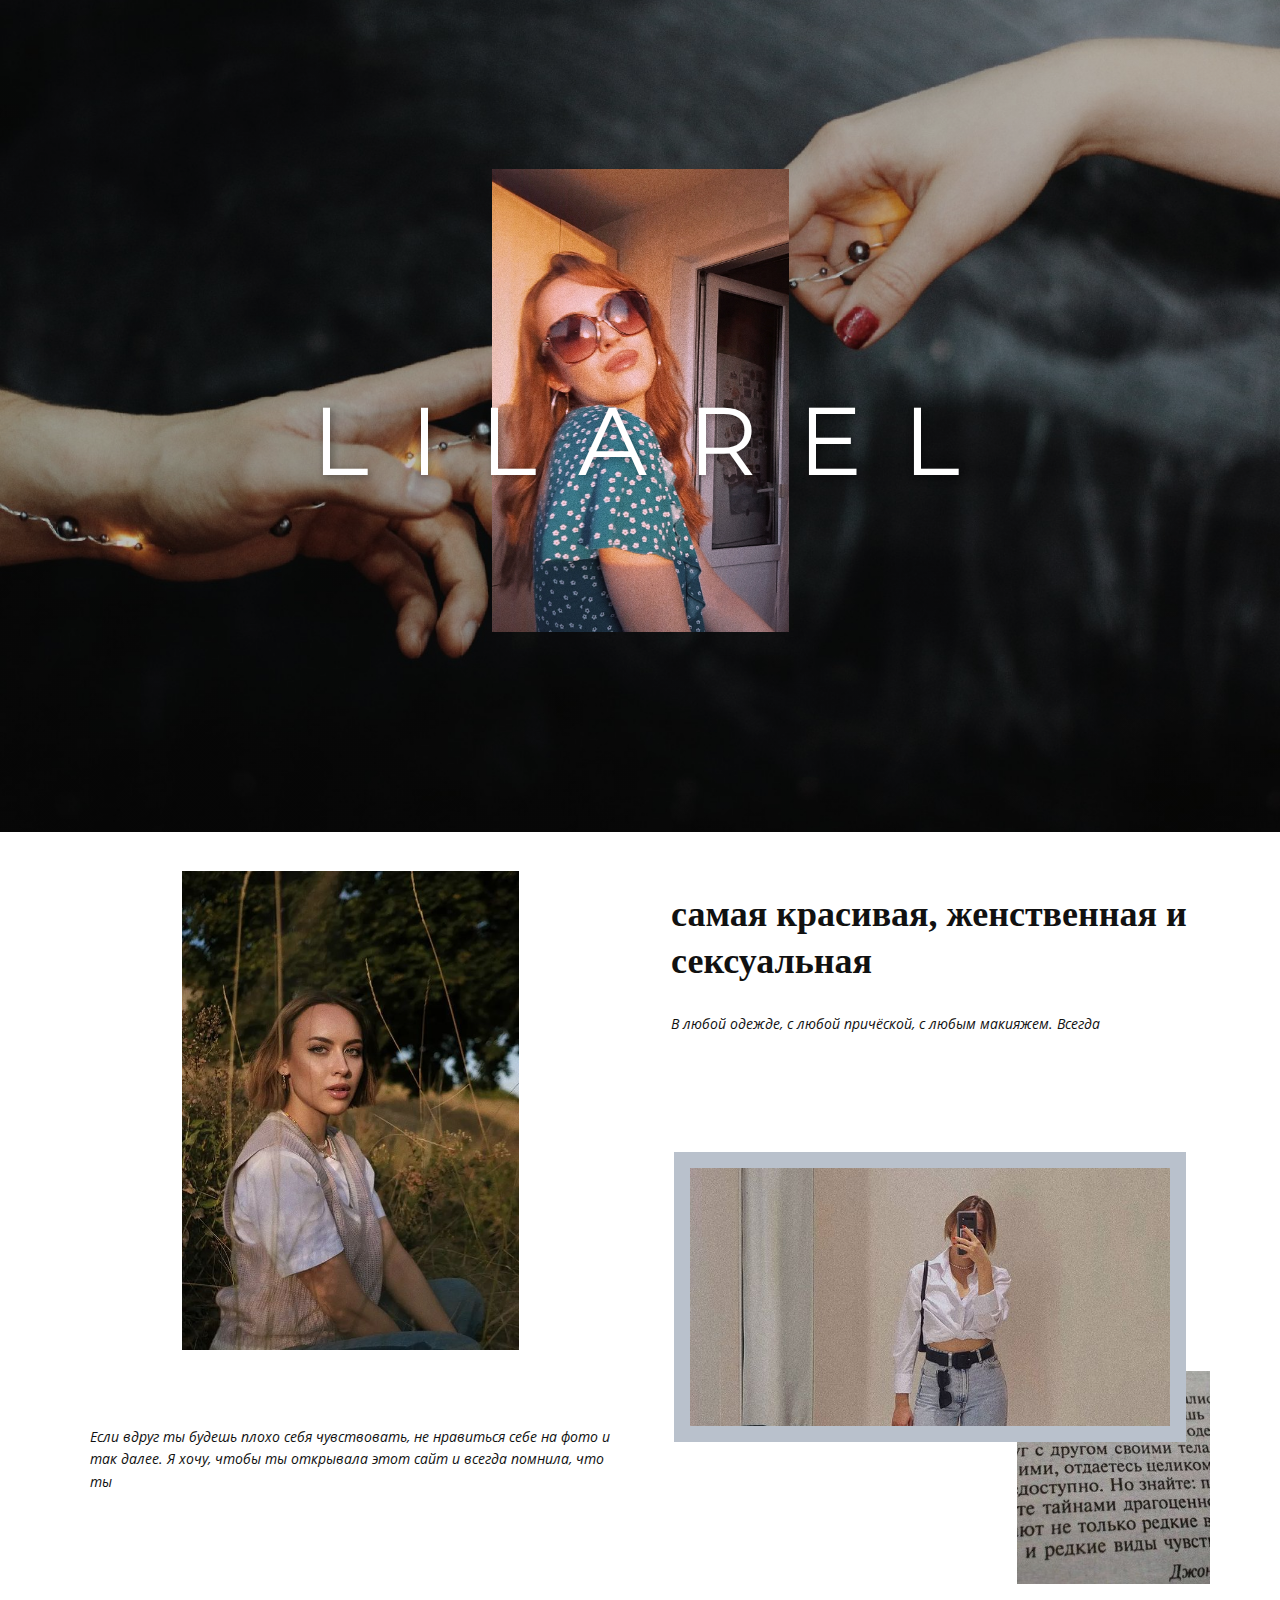
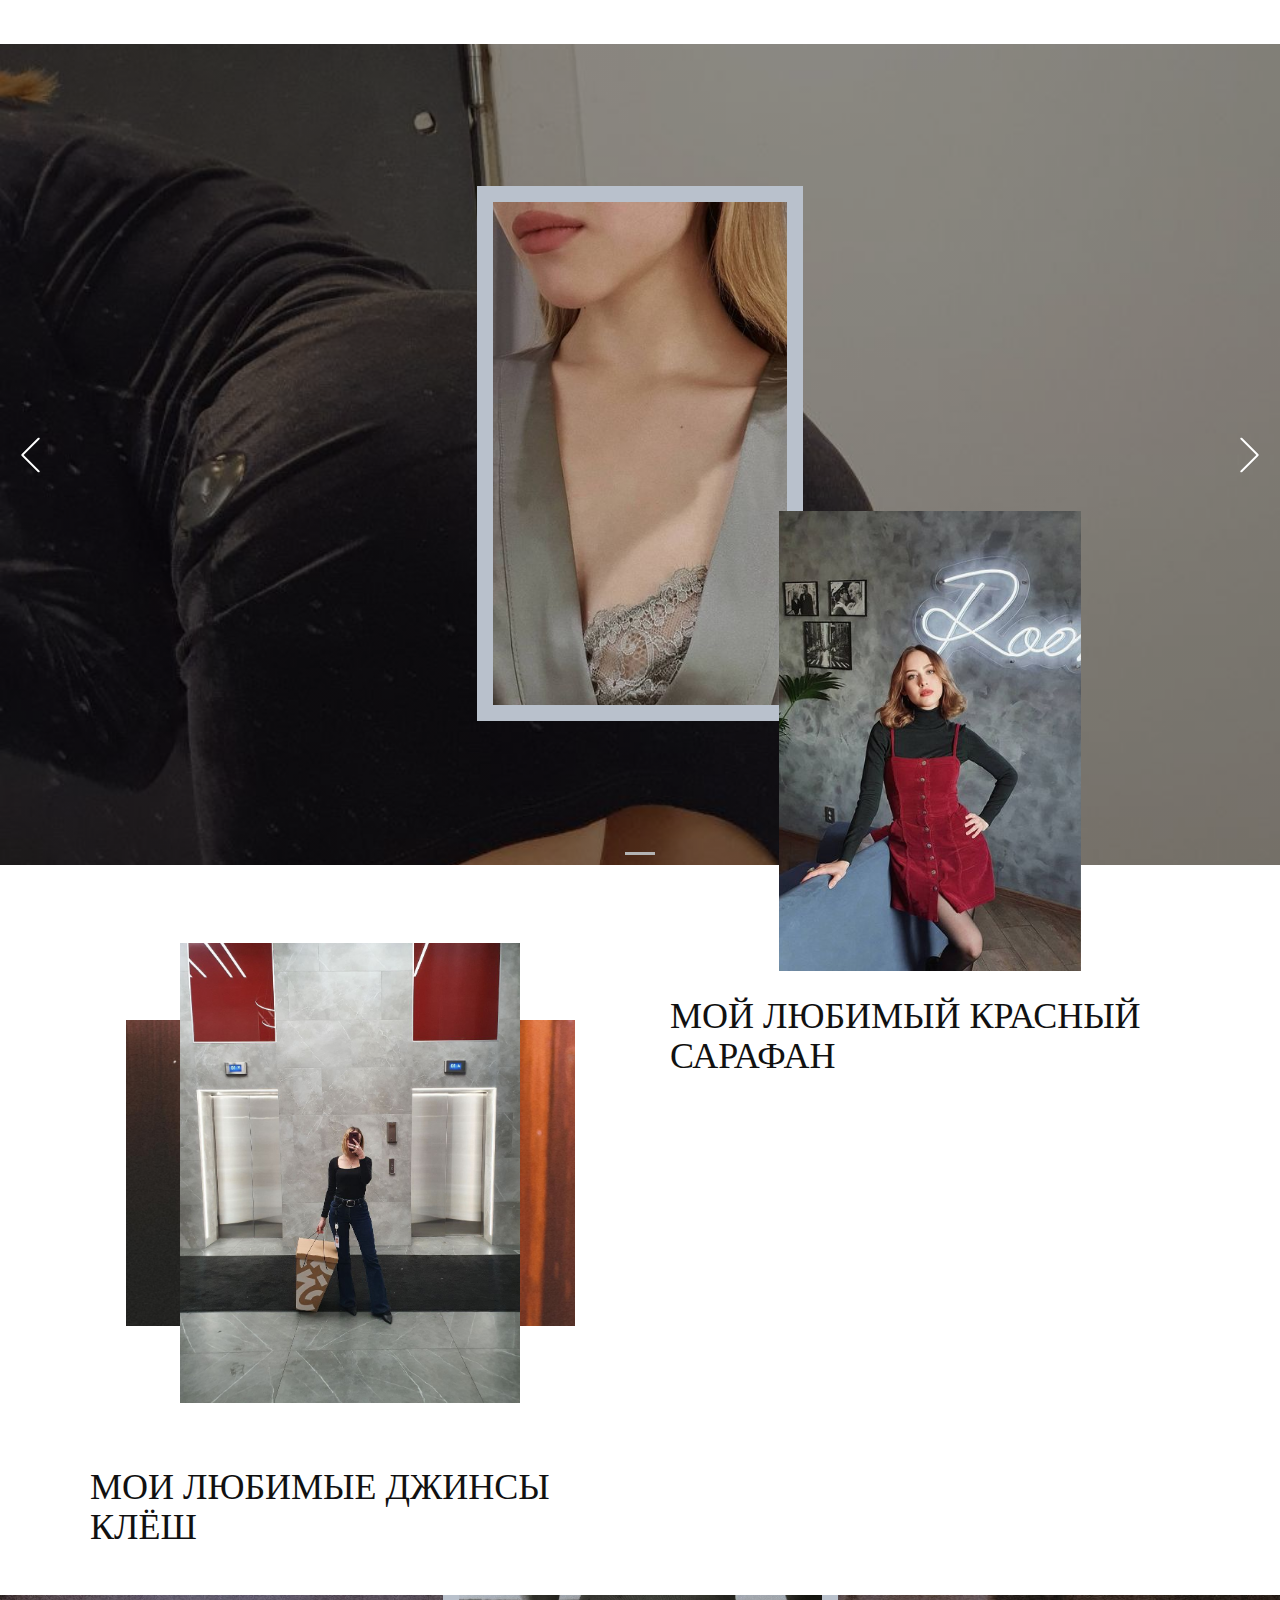
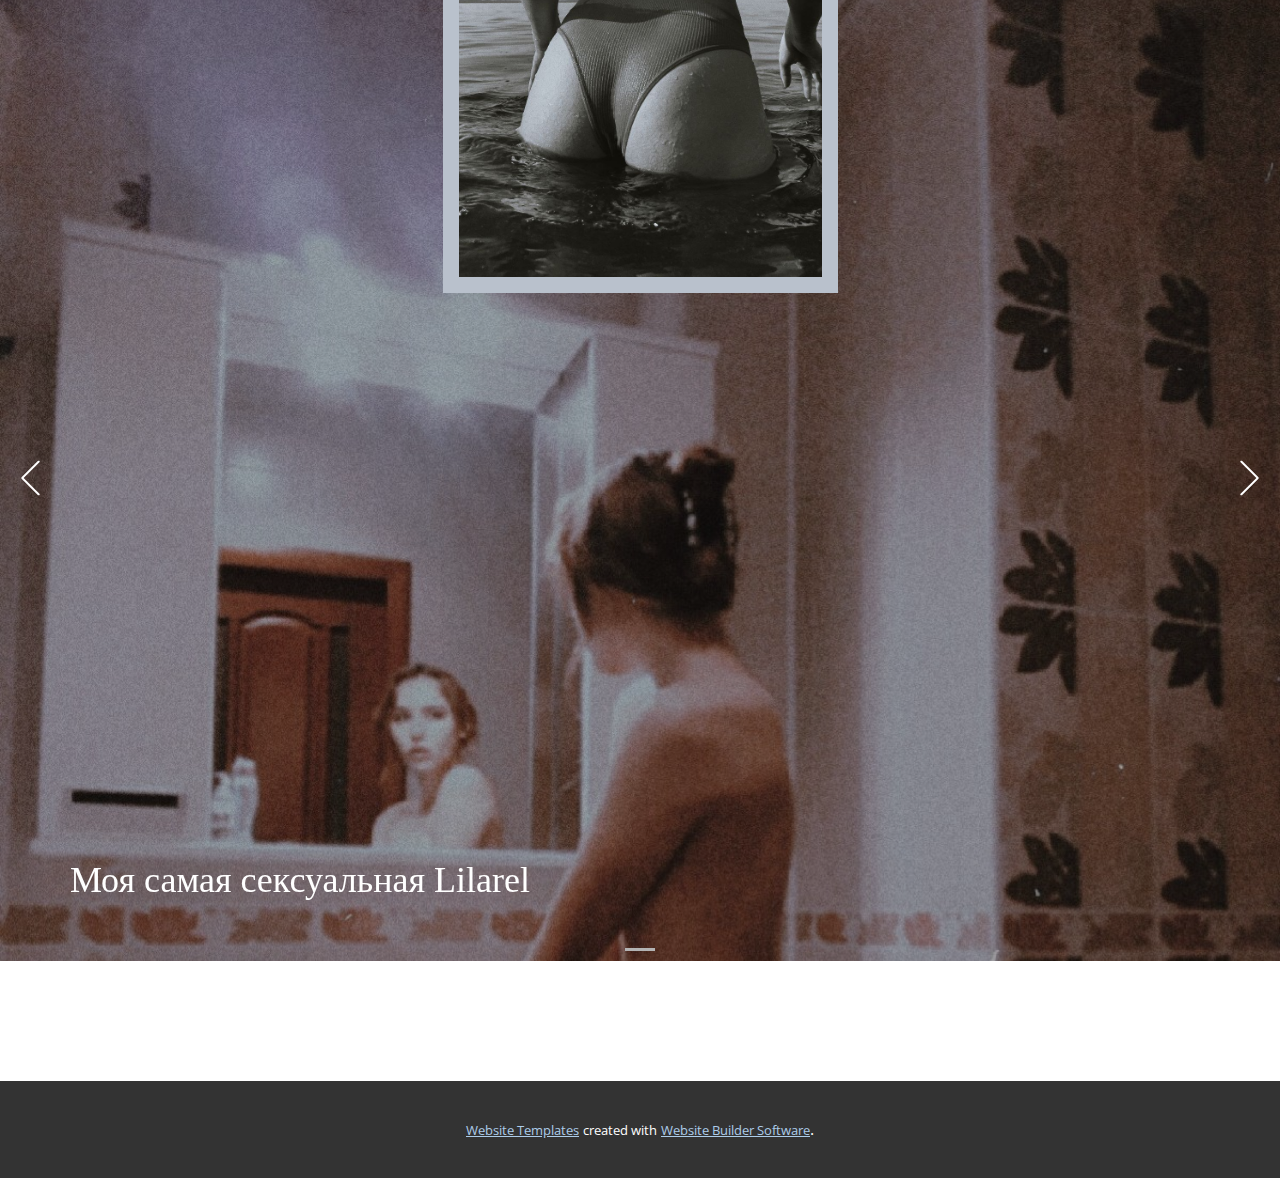
==== Главная.html @ 59318ef5 "Add files via upload" ====
<!DOCTYPE html>
<html style="font-size: 16px;">
  <head>
    <meta name="viewport" content="width=device-width, initial-scale=1.0">
    <meta charset="utf-8">
    <meta name="keywords" content="L I L A R E L, самая красивая, женственная и сексуальная​, Мои любимые джинсы клёш, Мой любимый красный сарафан, Моя самая сексуальная Lilarel">
    <meta name="description" content="">
    <meta name="page_type" content="np-template-header-footer-from-plugin">
    <title>Главная</title>
    <link rel="stylesheet" href="nicepage.css" media="screen">
<link rel="stylesheet" href="Главная.css" media="screen">
    <script class="u-script" type="text/javascript" src="jquery.js" defer=""></script>
    <script class="u-script" type="text/javascript" src="nicepage.js" defer=""></script>
    <meta name="generator" content="Nicepage 4.2.6, nicepage.com">
    <link id="u-theme-google-font" rel="stylesheet" href="https://fonts.googleapis.com/css?family=Roboto:100,100i,300,300i,400,400i,500,500i,700,700i,900,900i|Open+Sans:300,300i,400,400i,600,600i,700,700i,800,800i">
    <link id="u-page-google-font" rel="stylesheet" href="https://fonts.googleapis.com/css?family=Montserrat:100,100i,200,200i,300,300i,400,400i,500,500i,600,600i,700,700i,800,800i,900,900i">
    
    
    
    
    
    
    <script type="application/ld+json">{
		"@context": "http://schema.org",
		"@type": "Organization",
		"name": ""
}</script>
    <meta name="theme-color" content="#478ac9">
    <meta property="og:title" content="Главная">
    <meta property="og:type" content="website">
  </head>
  <body class="u-body">
    <section class="u-clearfix u-image u-shading u-section-1" id="carousel_1baa" data-image-width="1600" data-image-height="1066">
      <div class="u-clearfix u-sheet u-sheet-1">
        <div class="u-container-style u-expanded-width-xs u-group u-group-1">
          <div class="u-container-layout">
            <img src="images/ARYogB4ep8s.jpg" alt="" class="u-image u-image-default u-image-1" data-image-width="1080" data-image-height="1437">
            <h1 class="u-text u-text-default-lg u-text-default-md u-text-default-sm u-text-default-xl u-text-1">L I L A R E L</h1>
          </div>
        </div>
      </div>
    </section>
    <section class="u-clearfix u-section-2" id="carousel_b5c9">
      <div class="u-clearfix u-sheet u-sheet-1">
        <div class="u-clearfix u-expanded-width u-gutter-20 u-layout-wrap u-layout-wrap-1">
          <div class="u-layout">
            <div class="u-layout-row">
              <div class="u-size-30 u-size-60-md">
                <div class="u-layout-col">
                  <div class="u-container-style u-expand-resize u-layout-cell u-left-cell u-size-40 u-layout-cell-1">
                    <div class="u-container-layout">
                      <img class="u-image u-image-1" src="images/248671475_1026716041440369_5864657312236270922_n.webp" data-image-width="640" data-image-height="800">
                    </div>
                  </div>
                  <div class="u-container-style u-layout-cell u-left-cell u-size-20 u-layout-cell-2">
                    <div class="u-container-layout u-container-layout-2">
                      <p class="u-text u-text-1">Если вдруг ты будешь плохо себя чувствовать, не нравиться себе на фото и так далее. Я хочу, чтобы ты открывала этот сайт и всегда помнила, что ты</p>
                    </div>
                  </div>
                </div>
              </div>
              <div class="u-size-30 u-size-60-md">
                <div class="u-layout-col">
                  <div class="u-container-style u-layout-cell u-right-cell u-size-20 u-layout-cell-3">
                    <div class="u-container-layout u-container-layout-3">
                      <h2 class="u-custom-font u-font-georgia u-text u-text-2">самая красивая, женственная и сексуальная </h2>
                      <p class="u-text u-text-3">В любой одежде, с любой причёской, с любым макияжем. Всегда</p>
                    </div>
                  </div>
                  <div class="u-container-style u-expand-resize u-layout-cell u-right-cell u-size-40 u-layout-cell-4">
                    <div class="u-container-layout">
                      <img class="u-expanded-width-xs u-image u-image-2" src="images/XKu9YIWonME.jpg" data-image-width="604" data-image-height="327">
                      <img class="u-border-16 u-border-palette-5-base u-image u-image-3" src="images/223104493_793420224619897_5870654832940280747_n.jpg" data-image-width="640" data-image-height="800">
                    </div>
                  </div>
                </div>
              </div>
            </div>
          </div>
        </div>
      </div>
    </section>
    <section id="carousel_b238" class="u-carousel u-slide u-block-c2a4-1" data-u-ride="carousel" data-interval="5000">
      <ol class="u-absolute-hcenter u-carousel-indicators u-block-c2a4-2">
        <li data-u-target="#carousel_b238" data-u-slide-to="0" class="u-active u-grey-30"></li>
      </ol>
      <div class="u-carousel-inner" role="listbox">
        <div class="u-active u-carousel-item u-clearfix u-image u-shading u-section-3-1" src="" data-image-width="960" data-image-height="1280">
          <div class="u-clearfix u-sheet u-sheet-1">
            <div class="u-container-style u-expanded-width-xs u-group u-group-1">
              <div class="u-container-layout">
                <img src="images/152786063_299445568469483_3757330646209177697_n.jpg" alt="" class="u-border-16 u-border-palette-5-base u-image u-image-default u-image-1" data-image-width="480" data-image-height="600">
              </div>
            </div>
          </div>
        </div>
      </div>
      <a class="u-absolute-vcenter u-carousel-control u-carousel-control-prev u-text-body-alt-color u-block-c2a4-3" href="#carousel_b238" role="button" data-u-slide="prev">
        <span aria-hidden="true">
          <svg viewBox="0 0 477.175 477.175"><path d="M145.188,238.575l215.5-215.5c5.3-5.3,5.3-13.8,0-19.1s-13.8-5.3-19.1,0l-225.1,225.1c-5.3,5.3-5.3,13.8,0,19.1l225.1,225
                    c2.6,2.6,6.1,4,9.5,4s6.9-1.3,9.5-4c5.3-5.3,5.3-13.8,0-19.1L145.188,238.575z"></path></svg>
        </span>
        <span class="sr-only">Previous</span>
      </a>
      <a class="u-absolute-vcenter u-carousel-control u-carousel-control-next u-text-body-alt-color u-block-c2a4-4" href="#carousel_b238" role="button" data-u-slide="next">
        <span aria-hidden="true">
          <svg viewBox="0 0 477.175 477.175"><path d="M360.731,229.075l-225.1-225.1c-5.3-5.3-13.8-5.3-19.1,0s-5.3,13.8,0,19.1l215.5,215.5l-215.5,215.5
                    c-5.3,5.3-5.3,13.8,0,19.1c2.6,2.6,6.1,4,9.5,4c3.4,0,6.9-1.3,9.5-4l225.1-225.1C365.931,242.875,365.931,234.275,360.731,229.075z"></path></svg>
        </span>
        <span class="sr-only">Next</span>
      </a>
    </section>
    <section class="u-clearfix u-section-4" id="carousel_65d6">
      <div class="u-clearfix u-sheet u-sheet-1">
        <div class="u-clearfix u-expanded-width u-gutter-20 u-layout-wrap u-layout-wrap-1">
          <div class="u-layout">
            <div class="u-layout-row">
              <div class="u-container-style u-expand-resize u-layout-cell u-left-cell u-size-30 u-layout-cell-1">
                <div class="u-container-layout u-container-layout-1">
                  <img class="u-expanded-width-md u-expanded-width-sm u-image u-image-1" src="images/ANo4MUrfQTk.jpg" data-image-width="1365" data-image-height="720">
                  <img class="u-image u-image-2" src="images/photo_2021-12-2316.38.14.jpeg" data-image-width="960" data-image-height="1280">
                  <h2 class="u-custom-font u-font-georgia u-text u-text-1">Мои любимые джинсы клёш</h2>
                </div>
              </div>
              <div class="u-container-style u-layout-cell u-right-cell u-size-30 u-layout-cell-2">
                <div class="u-container-layout u-container-layout-2">
                  <img class="u-image u-image-3" src="images/164055245_481716163201830_8514616192191074027_n.jpg" data-image-width="480" data-image-height="600">
                  <h2 class="u-custom-font u-font-georgia u-text u-text-2">Мой любимый красный сарафан</h2>
                </div>
              </div>
            </div>
          </div>
        </div>
      </div>
    </section>
    <section id="carousel_ad9e" class="u-carousel u-slide u-block-e3b4-1" data-u-ride="carousel" data-interval="5000">
      <ol class="u-absolute-hcenter u-carousel-indicators u-block-e3b4-2">
        <li data-u-target="#carousel_ad9e" data-u-slide-to="0" class="u-active u-grey-30"></li>
      </ol>
      <div class="u-carousel-inner" role="listbox">
        <div class="u-active u-carousel-item u-clearfix u-image u-shading u-section-5-1" src="" data-image-width="1199" data-image-height="1600">
          <div class="u-clearfix u-sheet u-sheet-1">
            <div class="u-container-style u-expanded-width-xs u-group u-shape-rectangle u-group-1">
              <div class="u-container-layout">
                <img src="images/photo_2021-12-2315.59.49.jpeg" alt="" class="u-border-16 u-border-palette-5-base u-image u-image-default u-image-1" data-image-width="961" data-image-height="1280">
              </div>
            </div>
            <h2 class="u-custom-font u-font-georgia u-text u-text-1">Моя самая сексуальная Lilarel</h2>
          </div>
        </div>
      </div>
      <a class="u-absolute-vcenter u-carousel-control u-carousel-control-prev u-text-body-alt-color u-block-e3b4-3" href="#carousel_ad9e" role="button" data-u-slide="prev">
        <span aria-hidden="true">
          <svg viewBox="0 0 477.175 477.175"><path d="M145.188,238.575l215.5-215.5c5.3-5.3,5.3-13.8,0-19.1s-13.8-5.3-19.1,0l-225.1,225.1c-5.3,5.3-5.3,13.8,0,19.1l225.1,225
                    c2.6,2.6,6.1,4,9.5,4s6.9-1.3,9.5-4c5.3-5.3,5.3-13.8,0-19.1L145.188,238.575z"></path></svg>
        </span>
        <span class="sr-only">Previous</span>
      </a>
      <a class="u-absolute-vcenter u-carousel-control u-carousel-control-next u-text-body-alt-color u-block-e3b4-4" href="#carousel_ad9e" role="button" data-u-slide="next">
        <span aria-hidden="true">
          <svg viewBox="0 0 477.175 477.175"><path d="M360.731,229.075l-225.1-225.1c-5.3-5.3-13.8-5.3-19.1,0s-5.3,13.8,0,19.1l215.5,215.5l-215.5,215.5
                    c-5.3,5.3-5.3,13.8,0,19.1c2.6,2.6,6.1,4,9.5,4c3.4,0,6.9-1.3,9.5-4l225.1-225.1C365.931,242.875,365.931,234.275,360.731,229.075z"></path></svg>
        </span>
        <span class="sr-only">Next</span>
      </a>
    </section>
    
    
    <footer class="u-align-center u-clearfix u-footer" id="sec-18f7"><div class="u-align-left-xs u-clearfix u-sheet u-sheet-1"></div></footer>
    <section class="u-backlink u-clearfix u-grey-80">
      <a class="u-link" href="https://nicepage.com/website-templates" target="_blank">
        <span>Website Templates</span>
      </a>
      <p class="u-text">
        <span>created with</span>
      </p>
      <a class="u-link" href="" target="_blank">
        <span>Website Builder Software</span>
      </a>. 
    </section>
  </body>
</html>
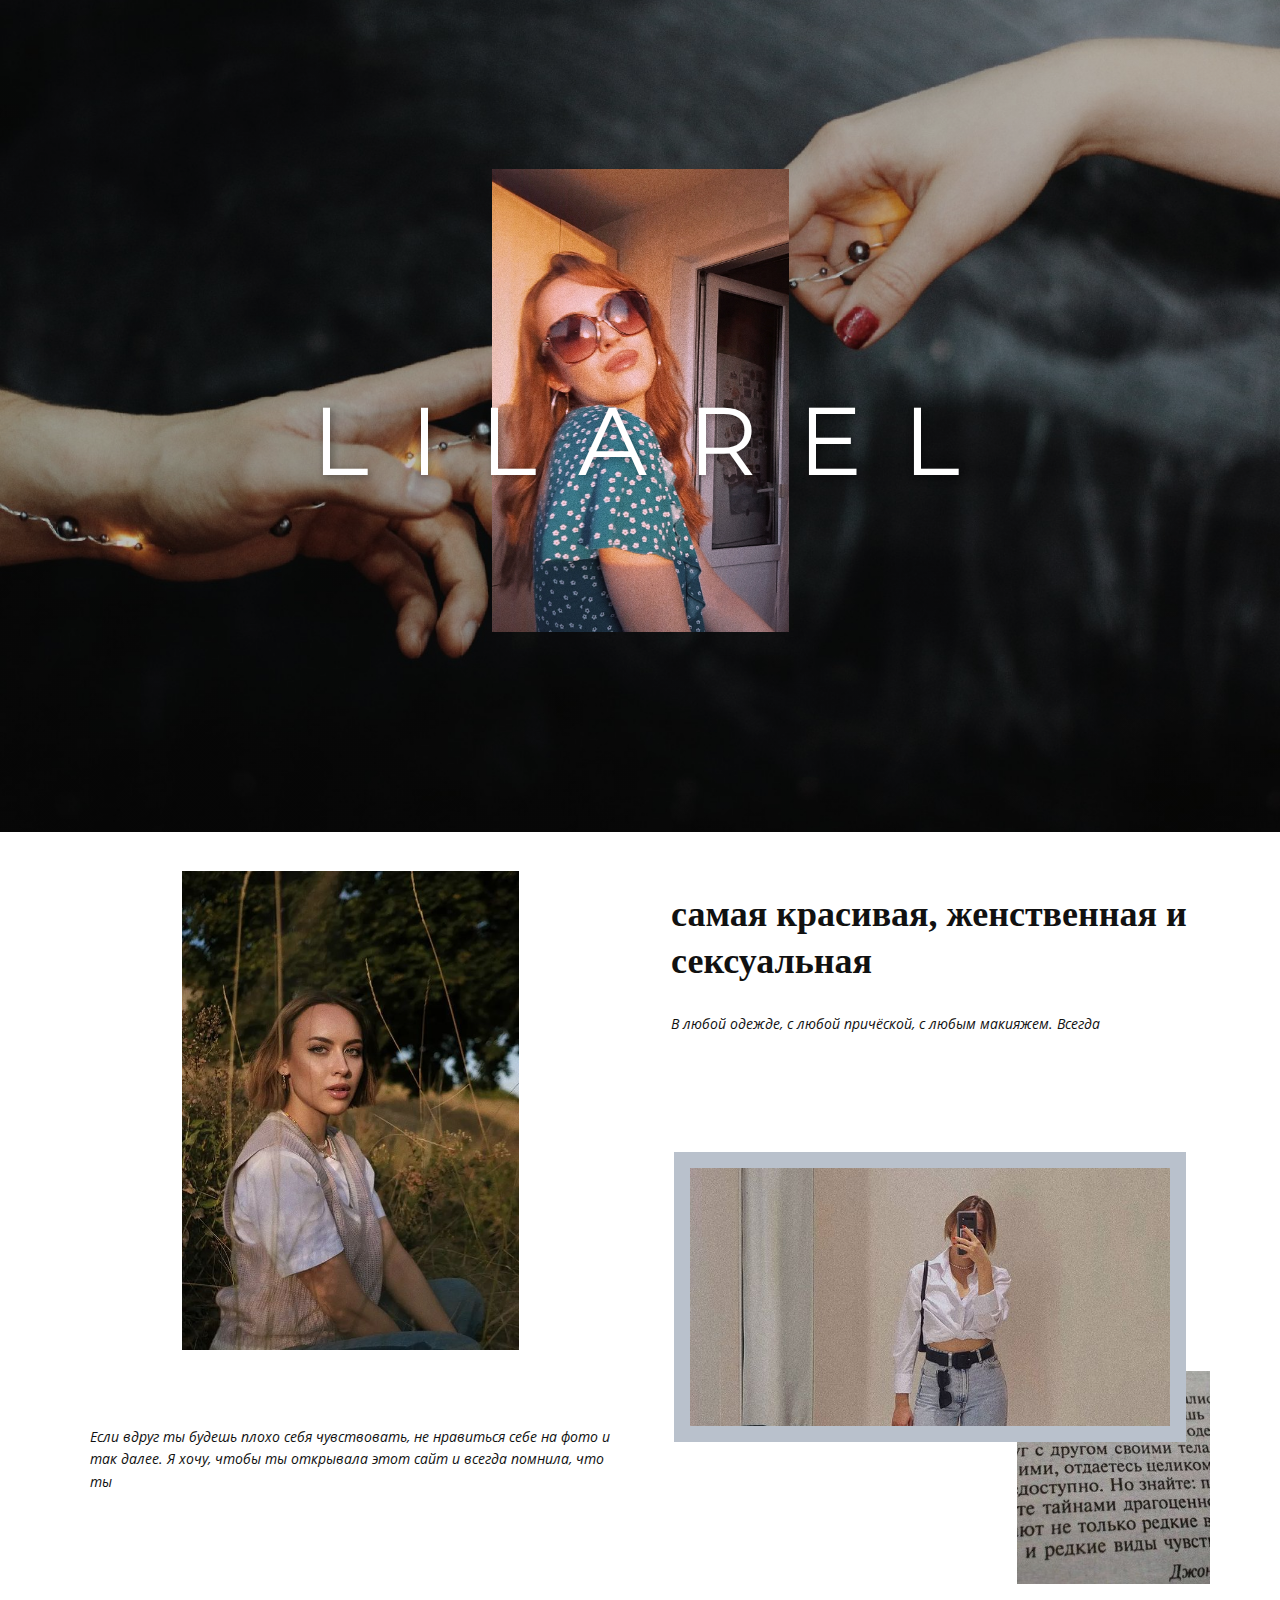
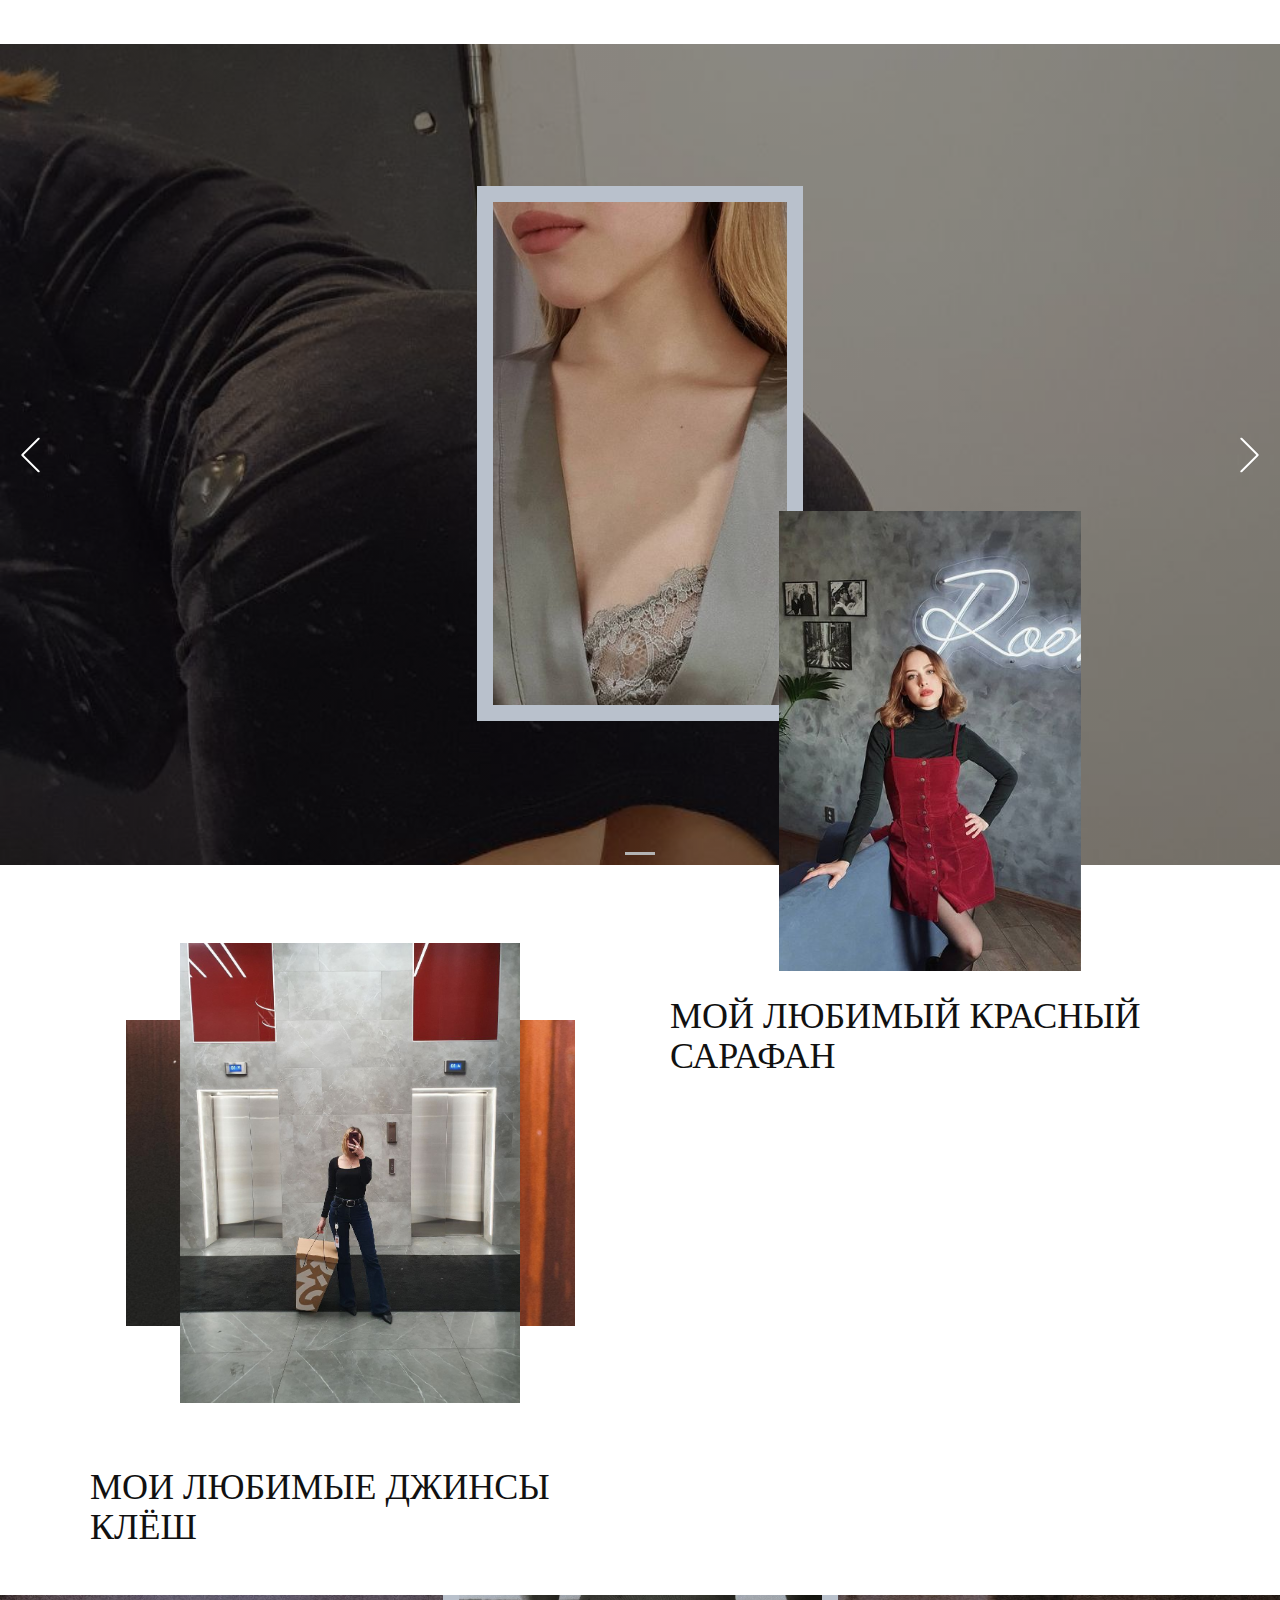
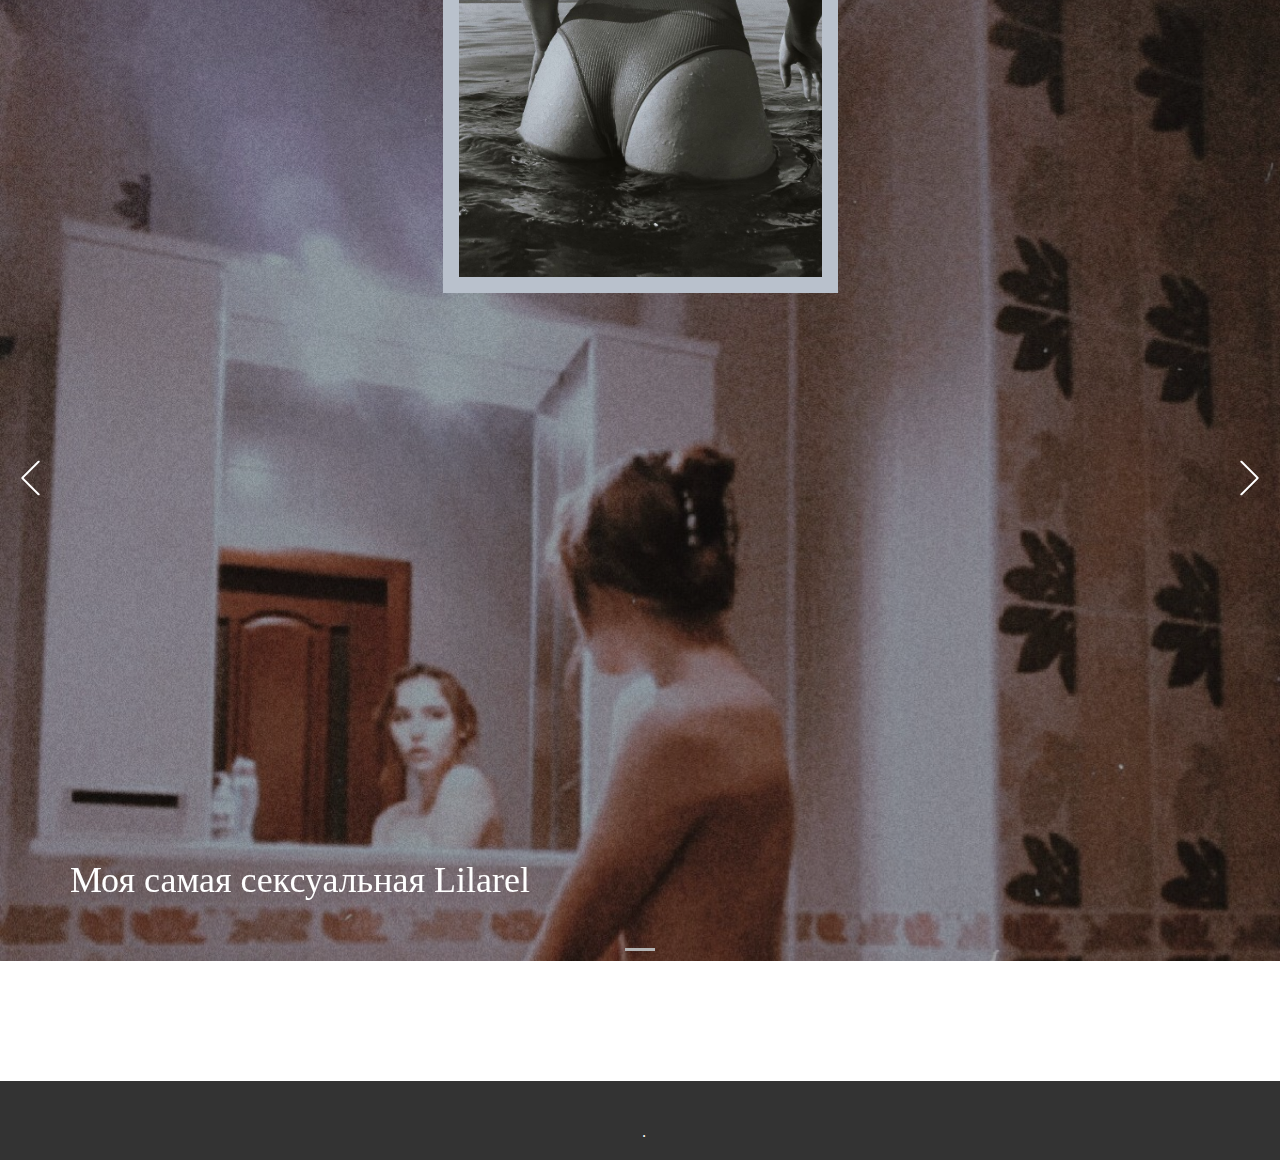
==== commit 2dea4a1e: "Update Главная.html" ====
--- a/Главная.html
+++ b/Главная.html
@@ -6,7 +6,7 @@
     <meta name="keywords" content="L I L A R E L, самая красивая, женственная и сексуальная​, Мои любимые джинсы клёш, Мой любимый красный сарафан, Моя самая сексуальная Lilarel">
     <meta name="description" content="">
     <meta name="page_type" content="np-template-header-footer-from-plugin">
-    <title>Главная</title>
+    <title>Lilarel</title>
     <link rel="stylesheet" href="nicepage.css" media="screen">
 <link rel="stylesheet" href="Главная.css" media="screen">
     <script class="u-script" type="text/javascript" src="jquery.js" defer=""></script>
@@ -169,14 +169,14 @@
     <footer class="u-align-center u-clearfix u-footer" id="sec-18f7"><div class="u-align-left-xs u-clearfix u-sheet u-sheet-1"></div></footer>
     <section class="u-backlink u-clearfix u-grey-80">
       <a class="u-link" href="https://nicepage.com/website-templates" target="_blank">
-        <span>Website Templates</span>
+        <span></span>
       </a>
       <p class="u-text">
-        <span>created with</span>
+        <span></span>
       </p>
       <a class="u-link" href="" target="_blank">
-        <span>Website Builder Software</span>
+        <span></span>
       </a>. 
     </section>
   </body>
-</html>+</html>
